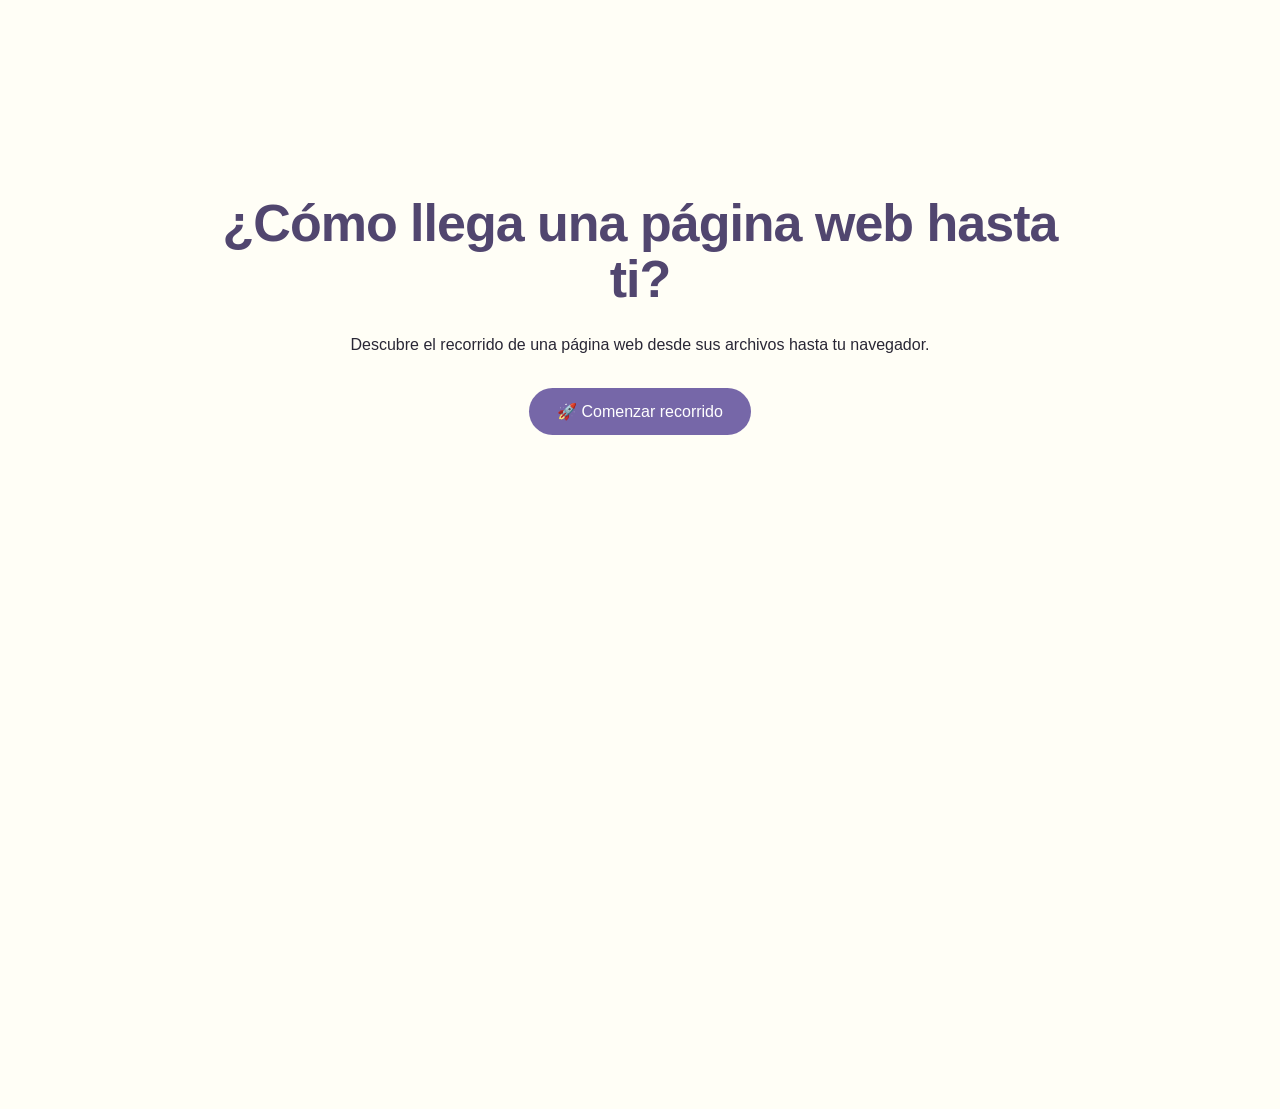
==== index.html @ 72b98d45 "Add files via upload" ====
<!DOCTYPE html>
<html lang="es">
<head>
    <meta charset="UTF-8">
    <meta name="viewport" content="width=device-width, initial-scale=1.0">

    <title>WebLab | Hosting y servidores web</title>

    <link rel="stylesheet" href="style.css">
</head>

<body>

    <header>
        <h1>¿Cómo llega una página web hasta ti?</h1>

        <p>
            Descubre el recorrido de una página web
            desde sus archivos hasta tu navegador.
        </p>
	<button id="startButton">🚀 Comenzar recorrido</button>
    </header>


    <main>

	        <section id="recorrido">

            <h2>🚀 El viaje de una página web</h2>

            <div class="flujo">
		<div id="paquete">📨</div>

                <div class="paso">
                    <div class="icono">👩‍💻</div>
                    <h3>Navegador</h3>
                    <p>Realiza una solicitud.</p>
                </div>

                <div class="flecha">→</div>

                <div class="paso">
                    <div class="icono">🌐</div>
                    <h3>Internet</h3>
                    <p>La solicitud viaja.</p>
                </div>

                <div class="flecha">→</div>

                <div class="paso">
                    <div class="icono">💻</div>
                    <h3>Servidor</h3>
                    <p>Recibe la solicitud.</p>
                </div>

                <div class="flecha">→</div>

                <div class="paso">
                    <div class="icono">📦</div>
                    <h3>Respuesta</h3>
                    <p>Envía los archivos.</p>
                </div>

            </div>

            <p id="estado">...</p>

        </section>

    </main>

    <script src="script.js"></script>
</body>
</html>
---- style.css ----
* {
    box-sizing: border-box;
    margin: 0;
    padding: 0;
}

body {
    font-family: Arial, sans-serif;
    background: #FFFEF6;
    color: #292735;
    line-height: 1.6;
}

header {
    min-height: 70vh;
    display: flex;
    flex-direction: column;
    justify-content: center;
    align-items: center;
    text-align: center;
    padding: 40px 20px;
}

header p:first-child {
    font-size: 14px;
    letter-spacing: 4px;
    margin-bottom: 25px;
}

h1 {
    max-width: 850px;
    font-family: "Trebuchet MS", sans-serif;
    font-size: 52px;
    line-height: 1.08;
    letter-spacing: -1px;
    color: #51466f;
    margin-bottom: 25px;
}

header p:last-child {
    max-width: 600px;
    font-size: 18px;
}

main {
    max-width: 1000px;
    margin: auto;
    padding: 40px 20px;
}

section {
    background: white;
    border-radius: 20px;
    padding: 35px;
    margin-bottom: 25px;
    box-shadow: 0 8px 25px rgba(0, 0, 0, 0.08);

    opacity: 0;
    transform: translateY(30px);
    transition: opacity 0.6s ease, transform 0.6s ease;
}

section.visible {
    opacity: 1;
    transform: translateY(0);
}

section h2 {
    margin-bottom: 15px;
}

ul {
    margin-top: 15px;
    padding-left: 25px;
}

footer {
    text-align: center;
    padding: 40px 20px;
    font-size: 14px;
}

#startButton {
    margin-top: 30px;
    padding: 14px 28px;
    border: none;
    border-radius: 30px;
    background: #7667A8;
    color: white;
    font-size: 16px;
    cursor: pointer;
    transition: transform 0.2s ease, background 0.2s ease;
}

#startButton:hover {
    transform: scale(1.05);
    background: #8B7BB8;
}

#recorrido {
    text-align: center;
}

#recorrido h2 {
    margin-bottom: 35px;
}

.flujo {
    position: relative;
    display: flex;
    align-items: center;
    justify-content: center;
    gap: 10px;
    flex-wrap: nowrap;
}

.paso {
    width: 160px;
    height: 170px;
    flex-shrink: 0;
    padding: 25px 15px;
    background: #f8f7fb;
    border-radius: 18px;
    display: flex;
    flex-direction: column;
    align-items: center;
    justify-content: center;
    text-align: center;
    transition: transform 0.3s ease, box-shadow 0.3s ease;
}

.paso:hover {
    transform: translateY(-8px);
    box-shadow: 0 10px 25px rgba(0, 0, 0, 0.1);
}

.icono {
    font-size: 42px;
    margin-bottom: 12px;
}

.paso h3 {
    margin-bottom: 8px;
}

.paso p {
    font-size: 14px;
}

.flecha {
    font-size: 30px;
    font-weight: bold;
}

.paso.activo {
    transform: scale(1.08);
    box-shadow: 0 0 25px rgba(80, 80, 100, 0.25);
}

#paquete {
    position: absolute;
    font-size: 28px;
    opacity: 0;
    z-index: 10;
    transition: left 0.8s ease, top 0.8s ease;
}

#estado {
    margin-top: 35px;
    text-align: center;
    font-size: 16px;
    min-height: 24px;
}
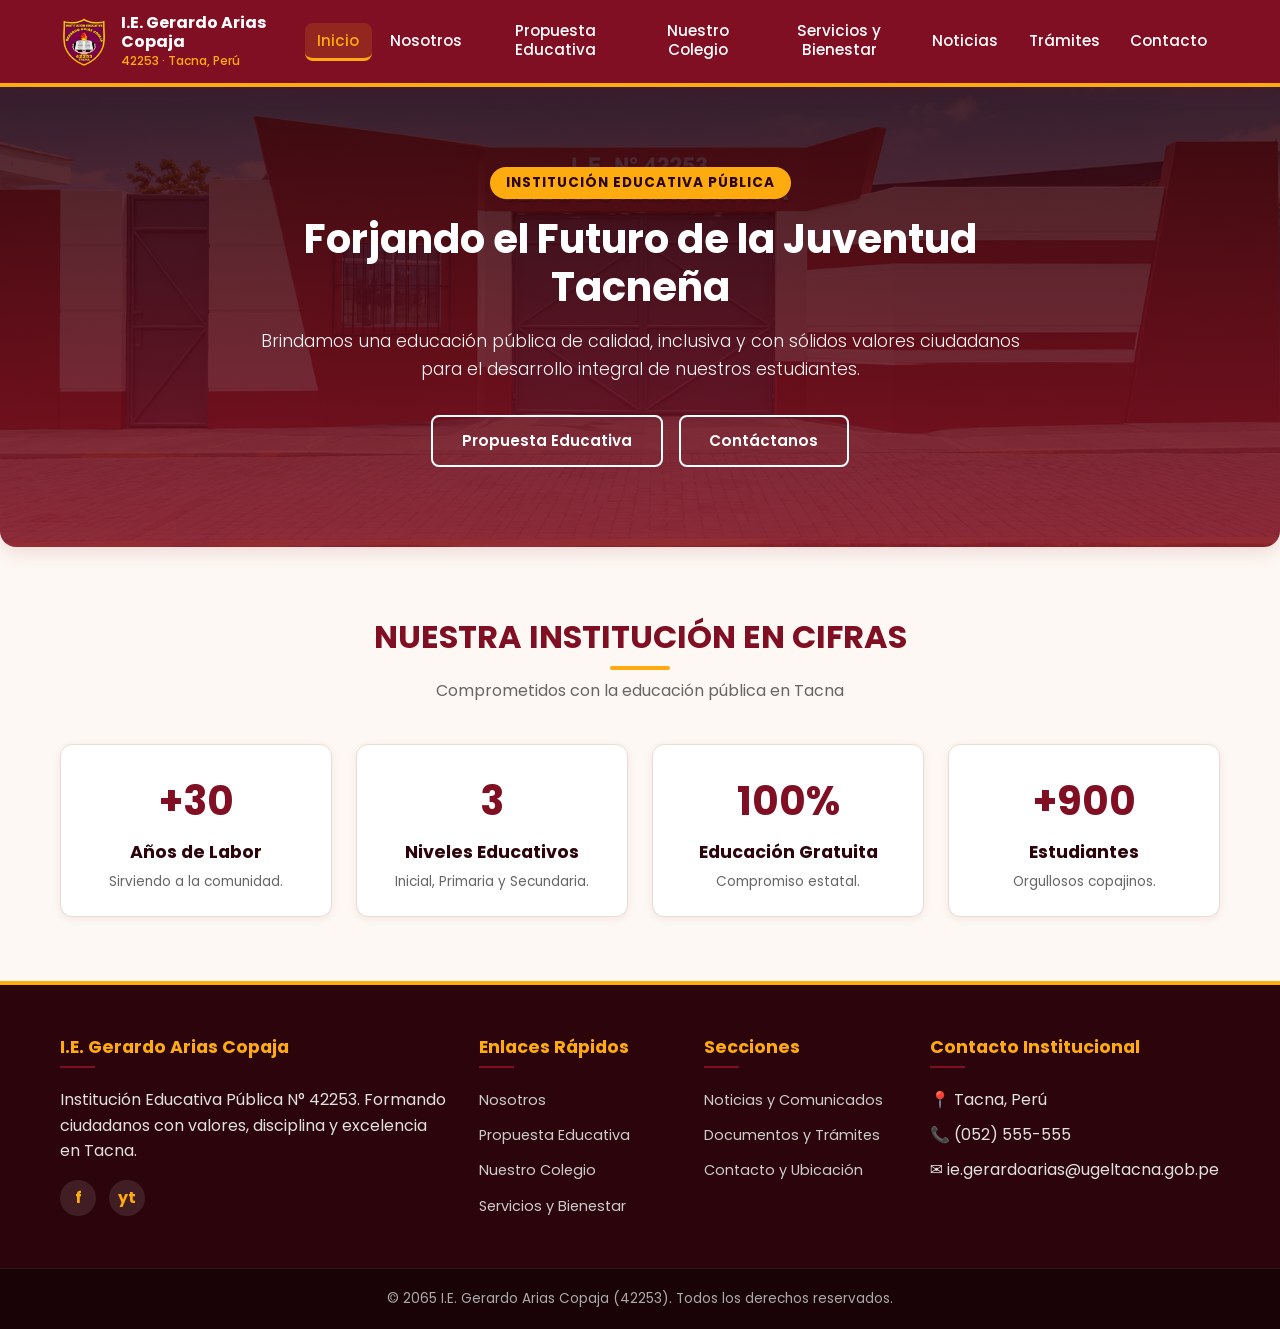
==== commit 6af52844: "Add files via upload" ====
--- a/index.html
+++ b/index.html
@@ -1,74 +1,147 @@
-<!DOCTYPE html>
-<html lang="es">
-<head>
-    <meta charset="UTF-8">
-    <meta name="viewport" content="width=device-width, initial-scale=1.0">
-
-    <title>WebLab | Hosting y servidores web</title>
-
-    <link rel="stylesheet" href="style.css">
-</head>
-
-<body>
-
-    <header>
-        <h1>¿Cómo llega una página web hasta ti?</h1>
-
-        <p>
-            Descubre el recorrido de una página web
-            desde sus archivos hasta tu navegador.
-        </p>
-	<button id="startButton">🚀 Comenzar recorrido</button>
-    </header>
-
-
-    <main>
-
-	        <section id="recorrido">
-
-            <h2>🚀 El viaje de una página web</h2>
-
-            <div class="flujo">
-		<div id="paquete">📨</div>
-
-                <div class="paso">
-                    <div class="icono">👩‍💻</div>
-                    <h3>Navegador</h3>
-                    <p>Realiza una solicitud.</p>
-                </div>
-
-                <div class="flecha">→</div>
-
-                <div class="paso">
-                    <div class="icono">🌐</div>
-                    <h3>Internet</h3>
-                    <p>La solicitud viaja.</p>
-                </div>
-
-                <div class="flecha">→</div>
-
-                <div class="paso">
-                    <div class="icono">💻</div>
-                    <h3>Servidor</h3>
-                    <p>Recibe la solicitud.</p>
-                </div>
-
-                <div class="flecha">→</div>
-
-                <div class="paso">
-                    <div class="icono">📦</div>
-                    <h3>Respuesta</h3>
-                    <p>Envía los archivos.</p>
-                </div>
-
-            </div>
-
-            <p id="estado">...</p>
-
-        </section>
-
-    </main>
-
-    <script src="script.js"></script>
-</body>
+<!DOCTYPE html>
+<html lang="es">
+<head>
+  <meta charset="UTF-8">
+  <meta name="viewport" content="width=device-width, initial-scale=1.0">
+  <meta name="description" content="Sitio web institucional de la I.E. Estatal Gerardo Arias Copaja 42253, Tacna, Perú.">
+  <title>I.E. Gerardo Arias Copaja | Tacna</title>
+  <link rel="icon" type="image/png" href="assets/insignia-colegio.png">
+  <link rel="preconnect" href="https://fonts.googleapis.com">
+  <link rel="preconnect" href="https://fonts.gstatic.com" crossorigin>
+  <link href="https://fonts.googleapis.com/css2?family=Poppins:wght@300;400;500;600;700&display=swap" rel="stylesheet">
+  <link rel="stylesheet" href="estilos.css">
+</head>
+<body>
+
+  <!-- ==========================================
+       CABECERA Y MENÚ DE NAVEGACIÓN
+       ========================================== -->
+  <header class="header">
+    <div class="container nav-container">
+      <a href="index.html" class="logo-brand">
+        <img src="assets/insignia-colegio.png" alt="Insignia I.E. Gerardo Arias Copaja" class="insignia">
+        <div class="brand-text">
+          <h1>I.E. Gerardo Arias Copaja</h1>
+          <p>42253 · Tacna, Perú</p>
+        </div>
+      </a>
+
+      <!-- Checkbox Hack para menú móvil sin JS -->
+      <input type="checkbox" id="menu-toggle">
+      <label for="menu-toggle" class="menu-btn" aria-label="Abrir menú de navegación">
+        <span></span>
+        <span></span>
+        <span></span>
+      </label>
+
+      <!-- Menú principal con las 8 secciones exactas -->
+      <nav class="nav-menu">
+        <a href="index.html" class="active">Inicio</a>
+        <a href="nosotros.html">Nosotros</a>
+        <a href="propuesta.html">Propuesta Educativa</a>
+        <a href="colegio.html">Nuestro Colegio</a>
+        <a href="bienestar.html">Servicios y Bienestar</a>
+        <a href="noticias.html">Noticias</a>
+        <a href="tramites.html">Trámites</a>
+        <a href="contacto.html">Contacto</a>
+      </nav>
+    </div>
+  </header>
+
+  <!-- ==========================================
+       CONTENIDO DE LA PÁGINA DE INICIO (HOME)
+       ========================================== -->
+  <main>
+    <!-- Sección Hero -->
+    <section class="hero">
+      <div class="hero-content">
+        <span class="hero-badge">Institución Educativa Pública</span>
+        <h2>Forjando el Futuro de la Juventud Tacneña</h2>
+        <p>Brindamos una educación pública de calidad, inclusiva y con sólidos valores ciudadanos para el desarrollo integral de nuestros estudiantes.</p>
+        <div class="hero-actions">
+          <a href="propuesta.html" class="btn btn-outline">Propuesta Educativa</a>
+          <a href="contacto.html" class="btn btn-outline">Contáctanos</a>
+        </div>
+      </div>
+    </section>
+
+    <!-- Sección de Logros / Cifras -->
+    <section class="container" style="padding: 4rem 1.25rem;">
+      <div class="section-title">
+        <h2>Nuestra Institución en Cifras</h2>
+        <p>Comprometidos con la educación pública en Tacna</p>
+      </div>
+
+      <div class="grid-4" style="text-align: center;">
+        <div class="card">
+          <span style="font-size: 2.5rem; font-weight: 700; color: var(--primary); display: block; margin-bottom: 0.3rem;">+30</span>
+          <h3 style="font-size: 1.1rem; color: var(--dark); margin-bottom: 0.3rem;">Años de Labor</h3>
+          <p style="font-size: 0.85rem; color: var(--text-muted);">Sirviendo a la comunidad.</p>
+        </div>
+        <div class="card">
+          <span style="font-size: 2.5rem; font-weight: 700; color: var(--primary); display: block; margin-bottom: 0.3rem;">3</span>
+          <h3 style="font-size: 1.1rem; color: var(--dark); margin-bottom: 0.3rem;">Niveles Educativos</h3>
+          <p style="font-size: 0.85rem; color: var(--text-muted);">Inicial, Primaria y Secundaria.</p>
+        </div>
+        <div class="card">
+          <span style="font-size: 2.5rem; font-weight: 700; color: var(--primary); display: block; margin-bottom: 0.3rem;">100%</span>
+          <h3 style="font-size: 1.1rem; color: var(--dark); margin-bottom: 0.3rem;">Educación Gratuita</h3>
+          <p style="font-size: 0.85rem; color: var(--text-muted);">Compromiso estatal.</p>
+        </div>
+        <div class="card">
+          <span style="font-size: 2.5rem; font-weight: 700; color: var(--primary); display: block; margin-bottom: 0.3rem;">+900</span>
+          <h3 style="font-size: 1.1rem; color: var(--dark); margin-bottom: 0.3rem;">Estudiantes</h3>
+          <p style="font-size: 0.85rem; color: var(--text-muted);">Orgullosos copajinos.</p>
+        </div>
+      </div>
+    </section>
+  </main>
+
+  <!-- ==========================================
+       PIE DE PÁGINA GLOBAL (Footer)
+       ========================================== -->
+  <footer class="footer">
+    <div class="container footer-grid">
+      <div class="footer-col">
+        <h4>I.E. Gerardo Arias Copaja</h4>
+        <p>Institución Educativa Pública N° 42253. Formando ciudadanos con valores, disciplina y excelencia en Tacna.</p>
+        <div class="social-icons">
+          <a href="https://www.facebook.com/share/18gRUnx47m/" class="social-icon" target="_blank" rel="noopener noreferrer" aria-label="Facebook">f</a>
+          <a href="https://www.youtube.com/@gerardoariascopaja9201" class="social-icon" target="_blank" rel="noopener noreferrer" aria-label="YouTube">yt</a>
+        </div>
+      </div>
+      <div class="footer-col">
+        <h4>Enlaces Rápidos</h4>
+        <ul class="footer-links">
+          <li><a href="nosotros.html">Nosotros</a></li>
+          <li><a href="propuesta.html">Propuesta Educativa</a></li>
+          <li><a href="colegio.html">Nuestro Colegio</a></li>
+          <li><a href="bienestar.html">Servicios y Bienestar</a></li>
+        </ul>
+      </div>
+      <div class="footer-col">
+        <h4>Secciones</h4>
+        <ul class="footer-links">
+          <li><a href="noticias.html">Noticias y Comunicados</a></li>
+          <li><a href="tramites.html">Documentos y Trámites</a></li>
+          <li><a href="contacto.html">Contacto y Ubicación</a></li>
+        </ul>
+      </div>
+      <div class="footer-col">
+        <h4>Contacto Institucional</h4>
+        <ul class="footer-links">
+          <li>📍 Tacna, Perú</li>
+          <li>📞 (052) 555-555</li>
+          <li>✉️ ie.gerardoarias@ugeltacna.gob.pe</li>
+        </ul>
+      </div>
+    </div>
+    <div class="footer-bottom">
+      <div class="container">
+        <p>&copy; 2065 I.E. Gerardo Arias Copaja (42253). Todos los derechos reservados.</p>
+      </div>
+    </div>
+  </footer>
+
+</body>
 </html>
--- a/estilos.css
+++ b/estilos.css
@@ -0,0 +1,649 @@
+/* ==========================================================================
+   VARIABLES Y CONFIGURACIÓN GLOBAL - I.E. GERARDO ARIAS COPAJA
+   ========================================================================== */
+:root {
+  --primary: #800F23;        /* Granate / Borgoña institucional */
+  --primary-dark: #580917;   /* Granate oscuro para hover */
+  --secondary: #FDAB0F;      /* Dorado / Amarillo institucional */
+  --secondary-hover: #e09300;
+  --dark: #2B050B;           /* Texto oscuro principal */
+  --light-bg: #FDF8F3;       /* Fondo suave y cálido */
+  --text: #333333;           /* Texto de párrafos */
+  --text-muted: #666666;     /* Texto secundario */
+  --card-bg: #FFFFFF;        /* Fondo de tarjetas */
+  --border-color: #EADBD0;   /* Bordes sutiles */
+  --shadow-sm: 0 2px 8px rgba(128, 15, 35, 0.08);
+  --shadow-md: 0 6px 18px rgba(128, 15, 35, 0.12);
+  --shadow-lg: 0 12px 28px rgba(128, 15, 35, 0.18);
+  --radius-sm: 8px;
+  --radius-md: 12px;
+  --radius-lg: 16px;
+  --transition: all 0.3s ease;
+  --font-main: 'Poppins', system-ui, -apple-system, sans-serif;
+}
+
+*, *::before, *::after {
+  box-sizing: border-box;
+  margin: 0;
+  padding: 0;
+}
+
+html {
+  scroll-behavior: smooth;
+  font-family: var(--font-main);
+  color: var(--text);
+  background-color: var(--light-bg);
+  line-height: 1.6;
+}
+
+body {
+  min-height: 100vh;
+  display: flex;
+  flex-direction: column;
+}
+
+img {
+  max-width: 100%;
+  height: auto;
+  display: block;
+}
+
+a {
+  text-decoration: none;
+  color: inherit;
+  transition: var(--transition);
+}
+
+ul {
+  list-style: none;
+}
+
+.container {
+  width: 100%;
+  max-width: 1200px;
+  margin: 0 auto;
+  padding: 0 1.25rem;
+}
+
+/* ==========================================================================
+   HEADER Y NAVEGACIÓN (Mobile-First)
+   ========================================================================== */
+.header {
+  background-color: var(--primary);
+  color: #ffffff;
+  position: sticky;
+  top: 0;
+  z-index: 1000;
+  box-shadow: var(--shadow-md);
+  border-bottom: 4px solid var(--secondary);
+}
+
+.nav-container {
+  display: flex;
+  align-items: center;
+  justify-content: space-between;
+  padding: 0.8rem 1.25rem;
+}
+
+.logo-brand {
+  display: flex;
+  align-items: center;
+  gap: 0.8rem;
+}
+
+.insignia {
+  width: 48px;
+  height: 55px;
+  object-fit: contain;
+}
+
+.brand-text h1 {
+  font-size: 1rem;
+  font-weight: 700;
+  line-height: 1.2;
+  color: #ffffff;
+}
+
+.brand-text p {
+  font-size: 0.75rem;
+  color: var(--secondary);
+  font-weight: 500;
+}
+
+#menu-toggle {
+  display: none;
+}
+
+.menu-btn {
+  display: flex;
+  flex-direction: column;
+  justify-content: space-between;
+  width: 28px;
+  height: 20px;
+  cursor: pointer;
+}
+
+.menu-btn span {
+  display: block;
+  height: 3px;
+  width: 100%;
+  background-color: var(--secondary);
+  border-radius: 3px;
+  transition: var(--transition);
+}
+
+.nav-menu {
+  position: absolute;
+  top: 100%;
+  left: 0;
+  right: 0;
+  background-color: var(--primary-dark);
+  flex-direction: column;
+  padding: 1rem 0;
+  display: none;
+  box-shadow: var(--shadow-lg);
+  border-bottom: 3px solid var(--secondary);
+}
+
+.nav-menu a {
+  padding: 0.8rem 1.5rem;
+  color: #ffffff;
+  font-weight: 500;
+  font-size: 0.95rem;
+  display: block;
+  border-left: 4px solid transparent;
+  text-align: left;
+}
+
+.nav-menu a:hover, 
+.nav-menu a.active {
+  background-color: rgba(253, 171, 15, 0.15);
+  color: var(--secondary);
+  border-left-color: var(--secondary);
+}
+
+#menu-toggle:checked ~ .nav-menu {
+  display: flex;
+}
+
+/* ==========================================================================
+   COMPONENTES (Botones, Tarjetas, Títulos)
+   ========================================================================== */
+.section-title {
+  text-align: center;
+  margin-bottom: 2.5rem;
+}
+
+.section-title h2 {
+  font-size: 2rem;
+  color: var(--primary);
+  text-transform: uppercase;
+  font-weight: 700;
+  position: relative;
+  display: inline-block;
+  padding-bottom: 0.5rem;
+}
+
+.section-title h2::after {
+  content: '';
+  position: absolute;
+  bottom: 0;
+  left: 50%;
+  transform: translateX(-50%);
+  width: 60px;
+  height: 4px;
+  background-color: var(--secondary);
+  border-radius: 2px;
+}
+
+.section-title p {
+  color: var(--text-muted);
+  margin-top: 0.5rem;
+  font-size: 1rem;
+}
+
+.btn {
+  display: inline-block;
+  padding: 0.75rem 1.8rem;
+  border-radius: var(--radius-sm);
+  font-weight: 600;
+  cursor: pointer;
+  border: 2px solid transparent;
+  transition: var(--transition);
+  text-align: center;
+  font-size: 0.95rem;
+}
+
+.btn-primary {
+  background-color: var(--primary);
+  color: #ffffff;
+}
+
+.btn-primary:hover {
+  background-color: var(--primary-dark);
+  border-color: var(--secondary);
+  color: var(--secondary);
+  transform: translateY(-2px);
+}
+
+.btn-secondary {
+  background-color: var(--secondary);
+  color: var(--dark);
+}
+
+.btn-secondary:hover {
+  background-color: var(--secondary-hover);
+  transform: translateY(-2px);
+}
+
+.btn-outline {
+  border-color: #ffffff;
+  color: #ffffff;
+  background: transparent;
+}
+
+.btn-outline:hover {
+  background-color: var(--secondary);
+  border-color: var(--secondary);
+  color: var(--dark);
+}
+
+.card {
+  background-color: var(--card-bg);
+  border-radius: var(--radius-md);
+  padding: 1.5rem;
+  box-shadow: var(--shadow-sm);
+  border: 1px solid var(--border-color);
+  transition: var(--transition);
+}
+
+.card:hover {
+  transform: translateY(-5px);
+  box-shadow: var(--shadow-md);
+  border-color: var(--secondary);
+}
+
+.grid-2, .grid-3, .grid-4 {
+  display: grid;
+  grid-template-columns: 1fr;
+  gap: 1.5rem;
+}
+
+/* ==========================================================================
+   HERO / INICIO
+   ========================================================================== */
+.hero {
+  background: linear-gradient(rgba(43, 5, 11, 0.85), rgba(128, 15, 35, 0.85)), 
+              url('assets/fondo.jpg') center/cover no-repeat;
+  color: #ffffff;
+  padding: 5rem 1.25rem;
+  text-align: center;
+  border-radius: 0 0 var(--radius-lg) var(--radius-lg);
+  box-shadow: var(--shadow-md);
+}
+
+.hero-content {
+  max-width: 800px;
+  margin: 0 auto;
+}
+
+.hero-badge {
+  display: inline-block;
+  background-color: var(--secondary);
+  color: var(--dark);
+  padding: 0.3rem 1rem;
+  border-radius: 20px;
+  font-weight: 700;
+  font-size: 0.85rem;
+  margin-bottom: 1rem;
+  text-transform: uppercase;
+  letter-spacing: 1px;
+}
+
+.hero h2 {
+  font-size: 2.5rem;
+  font-weight: 700;
+  margin-bottom: 1rem;
+  line-height: 1.2;
+}
+
+.hero p {
+  font-size: 1.1rem;
+  margin-bottom: 2rem;
+  opacity: 0.95;
+  font-weight: 300;
+}
+
+.hero-actions {
+  display: flex;
+  gap: 1rem;
+  justify-content: center;
+  flex-wrap: wrap;
+}
+
+/* ==========================================================================
+   FOOTER UNIFICADO
+   ========================================================================== */
+.footer {
+  background-color: var(--dark);
+  color: #e0e0e0;
+  margin-top: auto;
+  padding-top: 3rem;
+  border-top: 4px solid var(--secondary);
+}
+
+.footer-grid {
+  display: grid;
+  grid-template-columns: 1fr;
+  gap: 2rem;
+  padding-bottom: 2.5rem;
+}
+
+.footer-col h4 {
+  color: var(--secondary);
+  font-size: 1.1rem;
+  margin-bottom: 1.2rem;
+  position: relative;
+  padding-bottom: 0.4rem;
+}
+
+.footer-col h4::after {
+  content: '';
+  position: absolute;
+  bottom: 0;
+  left: 0;
+  width: 35px;
+  height: 2px;
+  background: var(--primary);
+}
+
+.footer-links li {
+  margin-bottom: 0.6rem;
+}
+
+.footer-links a {
+  color: #cccccc;
+  font-size: 0.9rem;
+}
+
+.footer-links a:hover {
+  color: var(--secondary);
+  padding-left: 5px;
+}
+
+.social-icons {
+  display: flex;
+  gap: 0.8rem;
+  margin-top: 1rem;
+}
+
+.social-icon {
+  width: 36px;
+  height: 36px;
+  background: rgba(255, 255, 255, 0.1);
+  color: var(--secondary);
+  border-radius: 50%;
+  display: flex;
+  align-items: center;
+  justify-content: center;
+  font-weight: 700;
+}
+
+.social-icon:hover {
+  background: var(--secondary);
+  color: var(--dark);
+}
+
+.footer-bottom {
+  background-color: rgba(0, 0, 0, 0.4);
+  padding: 1.2rem 0;
+  text-align: center;
+  font-size: 0.85rem;
+  color: #aaaaaa;
+  border-top: 1px solid rgba(255, 255, 255, 0.08);
+}
+
+/* ==========================================================================
+   MEDIA QUERIES (RESPONSIVE DESKTOP)
+   ========================================================================== */
+@media (min-width: 768px) {
+  .grid-2 { grid-template-columns: repeat(2, 1fr); }
+  .grid-3 { grid-template-columns: repeat(3, 1fr); }
+  .grid-4 { grid-template-columns: repeat(4, 1fr); }
+  .footer-grid { grid-template-columns: 2fr 1fr 1fr 1.5fr; }
+}
+
+@media (min-width: 992px) {
+  .menu-btn { display: none; }
+  .nav-menu {
+    position: static;
+    display: flex !important;
+    flex-direction: row;
+    background-color: transparent;
+    padding: 0;
+    box-shadow: none;
+    border-bottom: none;
+    align-items: center;
+    gap: 0.3rem
+  }
+  .nav-menu a {
+    padding: 0.5rem 0.8rem;
+    border-left: none;
+    border-bottom: 3px solid transparent;
+    border-radius: var(--radius-sm);
+
+    text-align: center;
+    display: flex;
+    flex-direction: column;
+    justify-content: center;
+    align-items: center;
+    line-height: 1.25;
+  }
+  .nav-menu a:hover, 
+  .nav-menu a.active {
+    background-color: rgba(253, 171, 15, 0.15);
+    border-bottom-color: var(--secondary);
+    color: var(--secondary);
+  }
+}
+
+/* ==========================================================================
+   ESTILOS PARA PROPUESTA EDUCATIVA (Niveles, Tablas y Uniformes)
+   ========================================================================== */
+.level-card {
+  background: var(--card-bg);
+  border-radius: var(--radius-md);
+  padding: 2rem;
+  text-align: center;
+  border: 2px solid var(--border-color);
+  box-shadow: var(--shadow-sm);
+  position: relative;
+}
+
+.level-card.featured {
+  border-color: var(--primary);
+}
+
+.level-badge {
+  padding: 0.3rem 1rem;
+  border-radius: 15px;
+  font-size: 0.85rem;
+  font-weight: 600;
+  display: inline-block;
+  margin-bottom: 1rem;
+}
+
+.tag-inicial { background: #e3f2fd; color: #0d47a1; }
+.tag-primaria { background: #e8f5e9; color: #1b5e20; }
+.tag-secundaria { background: #fbe9e7; color: #b71c1c; }
+
+.level-title {
+  font-size: 1.5rem;
+  color: var(--primary);
+  margin-bottom: 0.5rem;
+}
+
+.table-responsive {
+  overflow-x: auto;
+  background: var(--card-bg);
+  border-radius: var(--radius-md);
+  box-shadow: var(--shadow-sm);
+  border: 1px solid var(--border-color);
+  margin-bottom: 2rem;
+}
+
+.schedule-table {
+  width: 100%;
+  border-collapse: collapse;
+  text-align: left;
+}
+
+.schedule-table th, 
+.schedule-table td {
+  padding: 1rem;
+  border-bottom: 1px solid var(--border-color);
+  font-size: 0.95rem;
+}
+
+.schedule-table th {
+  background-color: var(--primary);
+  color: #ffffff;
+  font-weight: 600;
+  text-transform: uppercase;
+  font-size: 0.85rem;
+  letter-spacing: 0.5px;
+}
+
+.schedule-table tr:hover {
+  background-color: rgba(253, 171, 15, 0.08);
+}
+
+.uniform-card {
+  background: var(--card-bg);
+  border-radius: var(--radius-md);
+  overflow: hidden;
+  border: 1px solid var(--border-color);
+  box-shadow: var(--shadow-sm);
+}
+
+.uniform-header {
+  background: var(--primary);
+  color: var(--secondary);
+  padding: 1rem;
+  text-align: center;
+  font-weight: 700;
+  font-size: 1.05rem;
+}
+
+.uniform-body {
+  padding: 1.5rem;
+}
+
+.uniform-list li {
+  margin-bottom: 0.8rem;
+  padding-left: 1.5rem;
+  position: relative;
+  font-size: 0.9rem;
+  color: var(--text);
+}
+
+.uniform-list li::before {
+  content: '✔';
+  position: absolute;
+  left: 0;
+  color: var(--secondary-hover);
+  font-weight: bold;
+}
+/* ==========================================================================
+   ESTILOS PARA INFRAESTRUCTURA / NUESTRO COLEGIO
+   ========================================================================== */
+.infra-grid {
+  display: grid;
+  grid-template-columns: repeat(auto-fit, minmax(260px, 1fr));
+  gap: 1.5rem;
+}
+
+.infra-item {
+  position: relative;
+  border-radius: var(--radius-md);
+  overflow: hidden;
+  box-shadow: var(--shadow-sm);
+  height: 250px;
+  border: 1px solid var(--border-color);
+  background-color: var(--card-bg);
+}
+
+.infra-item img {
+  width: 100%;
+  height: 100%;
+  object-fit: cover;
+  transition: var(--transition);
+}
+
+.infra-item:hover img {
+  transform: scale(1.08);
+}
+
+.infra-overlay {
+  position: absolute;
+  bottom: 0;
+  left: 0;
+  right: 0;
+  background: linear-gradient(transparent, rgba(43, 5, 11, 0.95));
+  color: #ffffff;
+  padding: 1.2rem 1rem 1rem 1rem;
+}
+
+.infra-overlay h4 {
+  color: #ffffff;
+  font-size: 1.15rem;
+  margin-top: 0.2rem;
+}
+
+/* ==========================================================================
+   ESTILOS PARA FORMULARIOS Y CONTACTO
+   ========================================================================== */
+.form-group {
+  margin-bottom: 1.2rem;
+}
+
+.form-group label {
+  display: block;
+  font-weight: 600;
+  margin-bottom: 0.4rem;
+  color: var(--dark);
+  font-size: 0.9rem;
+}
+
+.form-control {
+  width: 100%;
+  padding: 0.75rem 1rem;
+  border: 1.5px solid var(--border-color);
+  border-radius: var(--radius-sm);
+  font-family: inherit;
+  font-size: 0.95rem;
+  transition: var(--transition);
+  background-color: #fafafa;
+}
+
+.form-control:focus {
+  outline: none;
+  border-color: var(--primary);
+  background-color: #ffffff;
+  box-shadow: 0 0 0 3px rgba(128, 15, 35, 0.1);
+}
+
+.form-control:required:valid {
+  border-color: #2e7d32;
+}
+
+textarea.form-control {
+  resize: vertical;
+  min-height: 110px;
+}
+
+@media (min-width: 768px) {
+  .contact-wrapper {
+    grid-template-columns: 1fr 1.2fr;
+  }
+}
